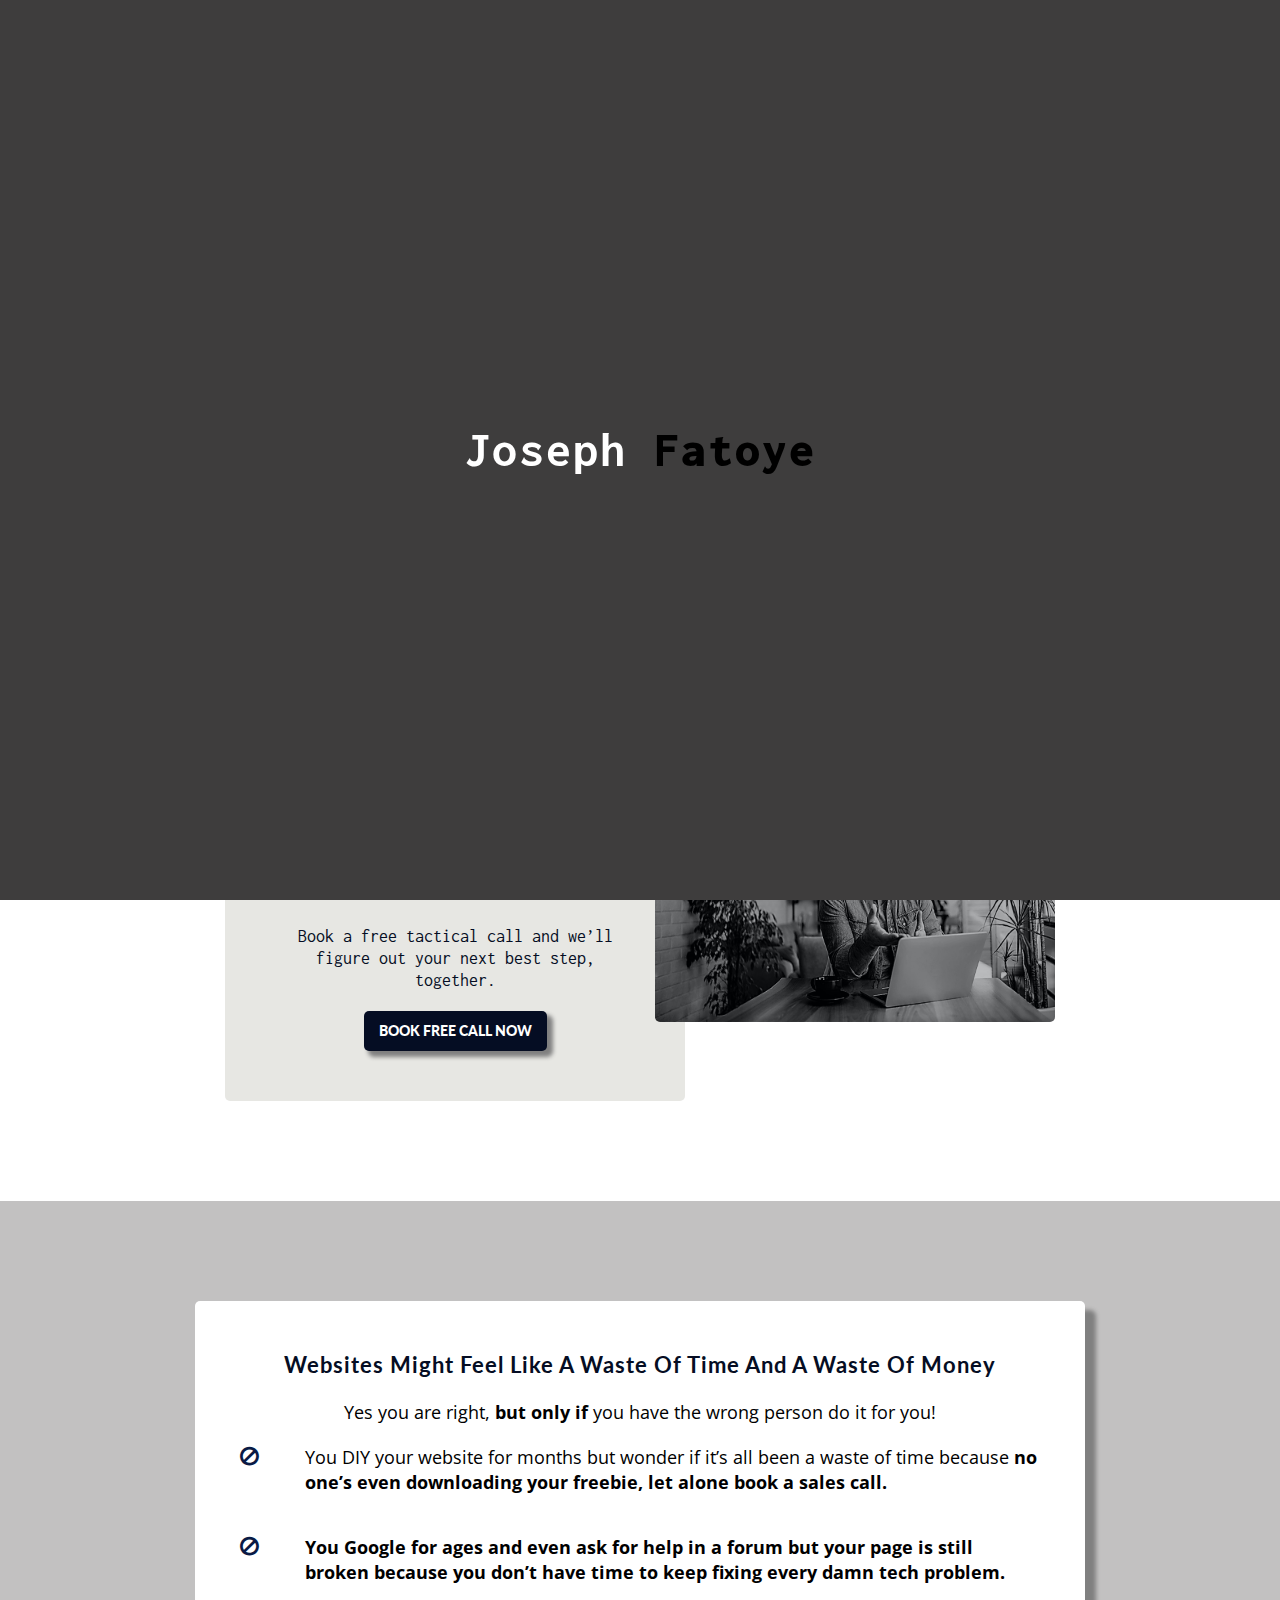
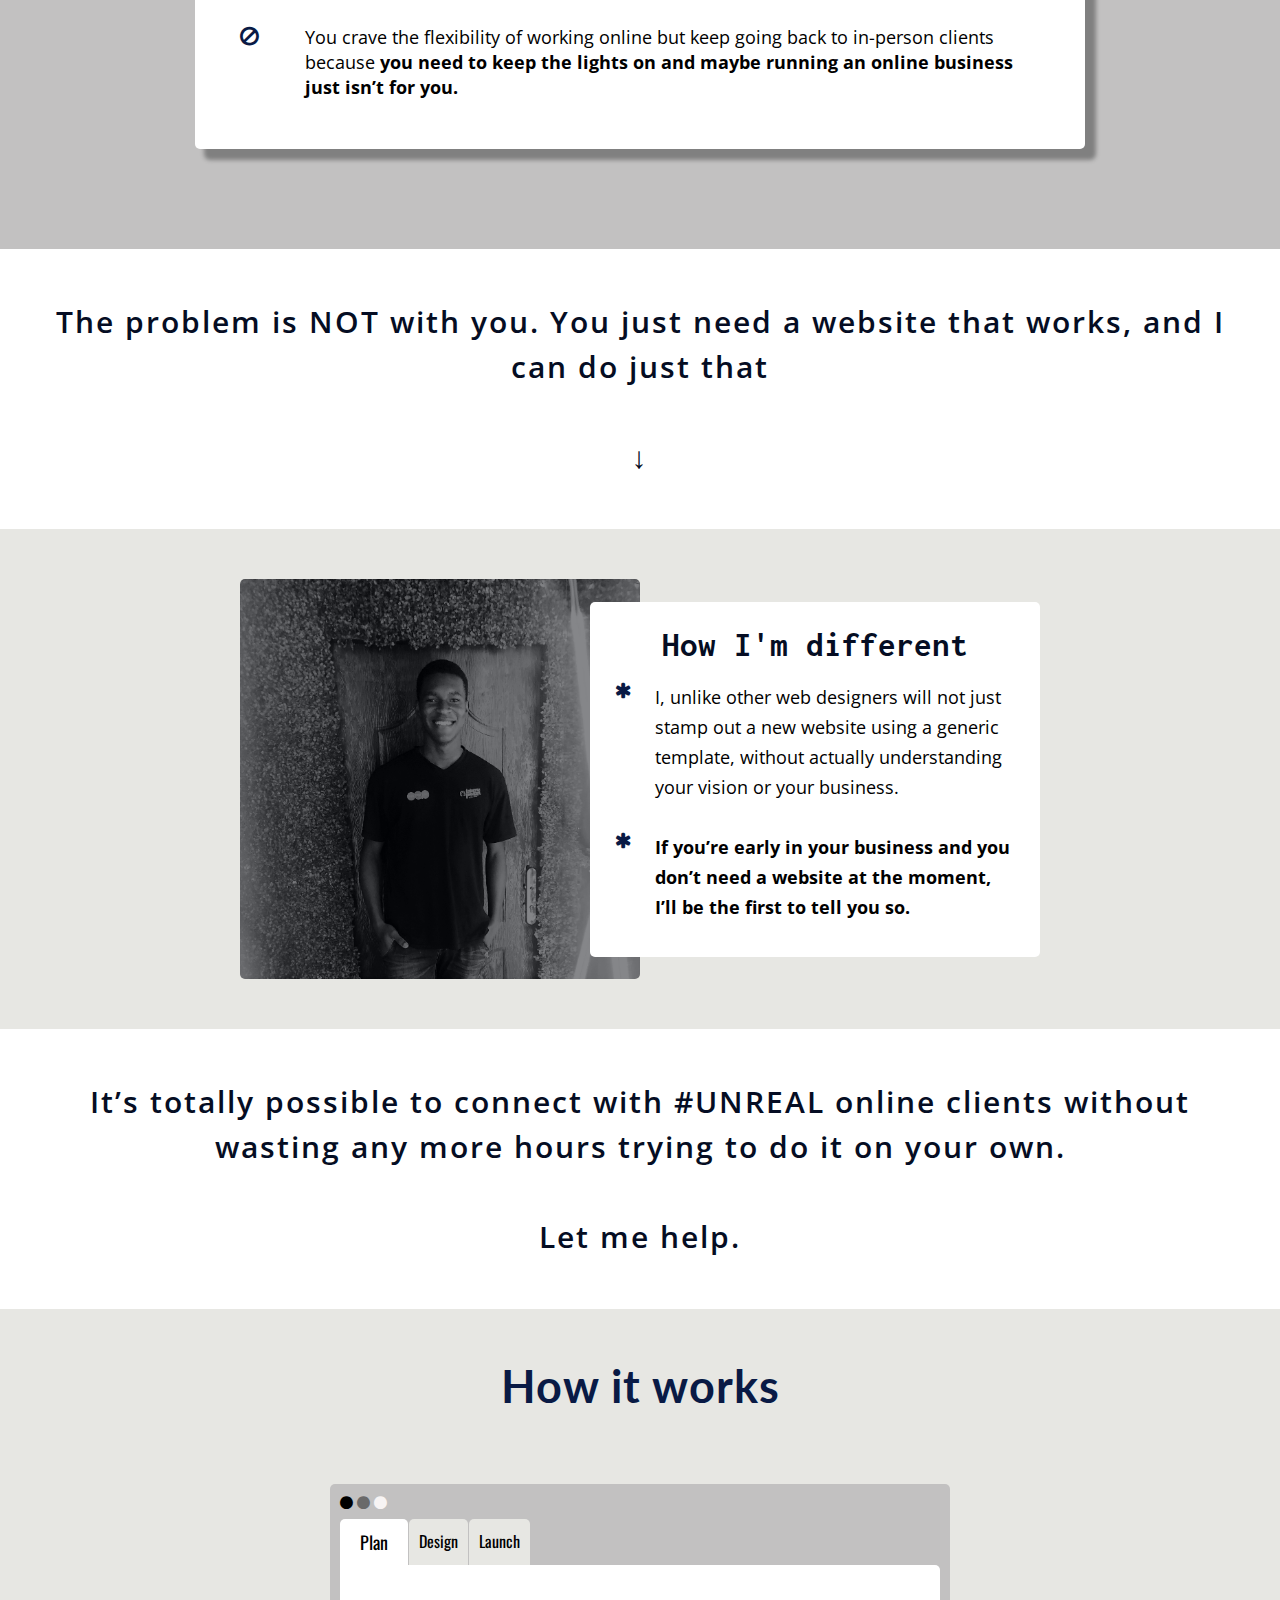
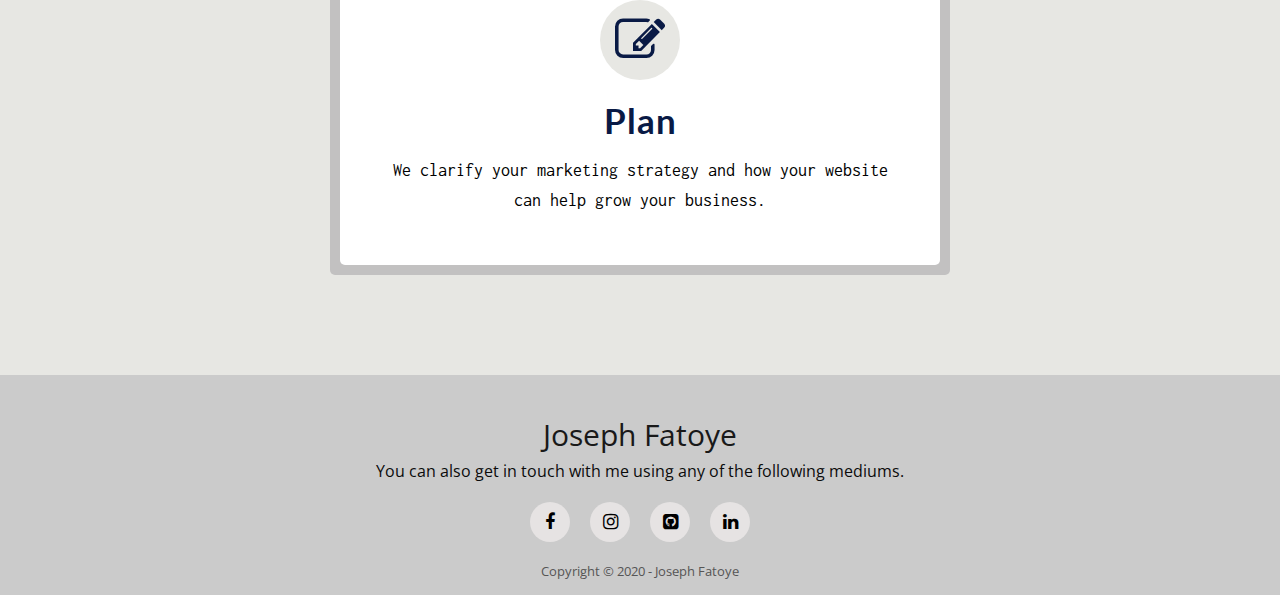
==== book.html @ 62adfd12 "Adjusted book.html" ====
<!DOCTYPE html>
<html lang="en">
<head>
    <meta charset="UTF-8">
    <meta name="description" content="FATOYE, Joseph. I design and develop websites that people love to use">
    <meta name="viewport" content="width=device-width, initial-scale=1.0">
    <link rel="stylesheet" href="css/header-footer.css">
    <link rel="stylesheet" href="css/book.css">
    <link rel="stylesheet" href="css/onload.css">
    <meta name="keywords" content="Website design, website development, in Nigeria">
    <link rel="stylesheet" href="https://stackpath.bootstrapcdn.com/font-awesome/4.7.0/css/font-awesome.min.css">
    <link href="https://fonts.googleapis.com/css2?family=Inconsolata:wght@200;300;400;500;577;600;700;800;900&family=Lato:ital,wght@0,100;0,300;0,400;0,700;0,900;1,100;1,300;1,400;1,700;1,900&family=Open+Sans+Condensed:ital,wght@0,300;0,700;1,300&family=Open+Sans:ital,wght@0,300;0,400;0,600;0,700;0,800;1,300;1,400;1,600;1,700;1,800&family=Oswald:wght@200;300;400;469;500;600;700&family=Roboto:ital,wght@0,100;0,300;0,400;0,500;0,700;0,900;1,100;1,300;1,400;1,500;1,700;1,900&display=swap" rel="stylesheet">
    <link rel="shortcut icon" href="images/20200804_020522.jpg" type="image/x-icon">
    <title>Joseph Fatoye | Book Appointment</title>
    <script src="https://code.jquery.com/jquery-3.5.1.min.js" integrity="sha256-9/aliU8dGd2tb6OSsuzixeV4y/faTqgFtohetphbbj0=" crossorigin="anonymous"></script>
    <script src="scripts/onload-jQ.js"></script>
</head>
<body>
    <div class="onload">
        <p>Joseph <span>Fatoye</span></p>
    </div>


    <main>
          <!-- Navigation -->
          <nav>
            <!-- logo -->
            <a href="https://www.pappy-joe.github.io/porfolio2" target="_blank" class="logo"> Joseph Fatoye</a>
            <!-- menu -->
            <ul id="nav-ul">
                <li><a href="index.html" class="active">Home <i></i></a></li>
                <li><a href="index.html#about">About <i></i></a></li>
                <li><a href="index.html#get-in-touch">Contact <i></i></a></li>
                <li><a href="team.html">Team <i></i></a></li>
            </ul>

            <!-- For small screen widths -->
            <div class="menu-btn">
                <i id="Menu-Toggle-Btn" class="fa fa-bars"></i>
            </div>
        </nav>

        <div class="menu-toggle" id="toggleMenu">
             <!-- menu -->
             <ul>
                <li><a href="index.html" class="active">Home</a></li>
                <li><a href="#about">About</a></li>
                <li><a href="#get-in-touch">Contact</a></li>
                <li><a href="team.html">Team</a></li>
            </ul>
        </div>
        <!-- <section id="main-header" style="position: relative;">
            <h1>JOSEPH FATOYE</h1>
        </section> -->

        <!-- First block -->
       <div id="first-block">
           <div id="first-block-img">
                <div id="f-b-overlay"></div>
                <img src="images/Corporate-Board-Meeting-777x518.jpg">
           </div>

           <div id="first-block-text">
                <div id="f-b-t-body">
                    <div id="top">
                        <p>FUN FACT</p>
                    </div>
                    <div id="header">
                        <p>
                            Your people need you online
                        </p>
                    </div>
                    <div id="text">
                        <p>And that's why I am here, to get you online and help grow your business</p>
                    </div>
                    <div id="CTA">
                        <a href="" target="_blank" rel="noopener noreferrer">
                            <p>BOOK APPOINTMENT NOW</p>  
                        </a>                           
                    </div>
                </div>
           </div>
       </div>
    </main>

    <section id="business-type">
        <div id="b-t-body">
            <div id="b-t-img">
                <div id="b-t-img-overlay"></div>
                <img src="images/Video-Conference-Tips.jpg">
            </div>
            <div id="b-t-body-block">
                <div id="top">
                    <p>Upcoming Businesses:</p>
                </div>
                <div id="b-t-header">
                    <p>You can have a website that gets you clients.</p>
                </div>
                <div id="b-t-text">
                    <p>Book a free tactical call and we’ll figure out your next best step, together.</p>
                </div>
                <div id="CTA">
                    <a href="#"><p>BOOK FREE CALL NOW</p></a>
                </div>
        </div>
    </section>

    <section id="third-block">
        <div id="t-b-body">
            <div id="t-b-b-header">
                <p>Websites might feel like a waste of time and a waste of money</p>
            </div>
            <div class="b-3-1st" id="t-b-b-text-top">
               <p> Yes you are right, <b>but only if</b> you have the wrong person do it for you!</p>
            </div>
            <div  class="b-3-2nd" id="t-b-b-text">
                <i class="fa fa-ban"></i>
                <p>You DIY your website for months but wonder if it’s all been a waste of time because <b>no one’s even downloading your freebie, let alone book a sales call.</b></p>
            </div>
            <div class="b-3-3rd" id="t-b-b-text">
                <i class="fa fa-ban"></i>
               <p> <b>You Google for ages and even ask for help in a forum but your page is still broken because you don’t have time to keep fixing every damn tech problem.</b></p>
            </div>
            <div  class="b-3-4th" id="t-b-b-text">
                <i class="fa fa-ban"></i>
                <p>You crave the flexibility of working online but keep going back to in-person clients because <b>you need to keep the lights on and maybe running an online business just isn’t for you.</b></p>
            </div>
        </div>
    </section>

    <section id="problem-source">
        <div id="p-s-body">
            <p>
                The problem is NOT with you. You just need a website that works, and I can do just that‍
                <br>
                <br>
                ↓
            </p>
        </div>
    </section>

    <section id="how-i-differ">
       <div id="h-i-d-body">
            <div id="h-i-d-b-img">
                <div id="h-i-d-b-img-overlay"></div>
                
            </div>

            <div id="h-i-d-b-text">
                <div id="h-i-d-b-header">
                    <p>
                        How I'm different
                    </p>
                </div>
                <div id="h-i-d-b-middle" class="h-i-d-b-text">
                    <i class="fa fa-asterisk"></i>
                    <p>
                        I, unlike other web designers will not just stamp out a new website using a generic template, without actually understanding your vision or your business.
                    </p>
                </div>
                <div id="h-i-d-b-bottom" class="h-i-d-b-text">
                    <i class="fa fa-asterisk"></i>
                    <p style="font-weight: 700;">
                        If you’re early in your business and you don’t need a website at the moment, I’ll be the first to tell you so.
                    </p>
                </div>
            </div>
        </div>
    </section>

    <section id="get-help">
        <div id="g-h-body">
            <p>
                It’s totally possible to connect with #UNREAL online clients without wasting any more hours trying to do it on your own.‍
                <br>
                <br>
                Let me help.
            </p>
        </div>
    </section>

    <!-- TABS -->

    <section id="how-it-works-tabs">
        <div id="h-i-w-t-header">
            <p>
                How it works
            </p>
        </div>
        <div class="mytabs">
            <div id="float">
                <i class="fa fa-circle" aria-hidden="true" style="color: black;"></i>
                <i class="fa fa-circle" aria-hidden="true" style="color: rgb(106, 106, 106);"></i>
                <i class="fa fa-circle" aria-hidden="true" style="color: rgb(247, 244, 244);"></i>
            </div>

                <input type="radio" name="mytabs" id="tabfree" checked="checked">
                <label for="tabfree">Plan</label>
                <div class="tab">
                    <div>
                        <i class="fa fa-pencil-square-o"></i>
                        <h2>Plan</h2>
                    </div>
                    <p>
                        We clarify your marketing strategy and how your website can help grow your business.
                    </p>
                </div>

                <input type="radio" name="mytabs" id="tab-design">
                <label for="tab-design">Design</label>
                <div class="tab">
                    <div>
                        <i class="fa fa-code"></i>
                        <h2>Design</h2>
                    </div>
                    <p>
                        I get to work and create your website, checking in with you throughout the process.
                    </p>
                </div>

                <input type="radio" name="mytabs" id="tab-launch">
                <label for="tab-launch">Launch</label>
                <div class="tab">
                    <div>
                        <i class="fa fa-rocket"></i>
                        <h2>Launch</h2>
                    </div>
                    <p>
                        I walk you through your website, teach you how to make updates, and we go live!
                    </p>

                    <p id="cta">
                        <a href="">BOOK APPOINTMENT NOW</a>
                    </p>
                </div>
        
        </div>
    </section>




    <!-- Footer -->
    <footer>
        <p>Joseph Fatoye</p>
        <p>You can also get in touch with me using any of the following mediums.</p>
        <!-- Social -->
        <div class="social-icons">
            <a href="https://www.facebook.com/joseph.fatoye.1/"><i class="fa fa-facebook"></i></a>
            <a href="https://www.instagram.com/olayemi_jf/"><i class="fa fa-instagram"></i></a>
            <a href="https://github.com/PAPPY-JOE"><i class="fa fa-github-square"></i></a>
            <a href="https://ng.linkedin.com/in/joseph-fatoye-b672781b1"><i class="fa fa-linkedin"></i></a>
        </div>

        <!-- Copyright -->
        <p class="copyright">Copyright &copy; 2020 - Joseph Fatoye</p>
    </footer>

    <!-- Attached Social Bar -->
    <div class="a-social-b">
        <a href="https://www.facebook.com/joseph.fatoye.1/"><i class="fa fa-facebook"></i></a>
        <a href="https://www.instagram.com/olayemi_jf/"><i class="fa fa-instagram"></i></a>
        <a href="https://github.com/PAPPY-JOE"><i class="fa fa-github-square"></i></a>
        <a href="https://ng.linkedin.com/in/joseph-fatoye-b672781b1"><i class="fa fa-linkedin"></i></a>
    </div>

    <script src="scripts/book-effects-jQ.js"></script>
</body>
</html>
---- css/header-footer.css ----
@charset "utf-8";

@font-face {
  font-family: RoadTest;
  src: url(../fonts/roadtest.ttf);
}

ul {
  list-style: none;
}

a {
  scroll-behavior: smooth;
  text-decoration: none;
}

.logo {
  font-family: RoadTest, sans-serif;
  color: black;
  font-size: 25px;
  white-space: nowrap;
}

nav {
  width: 100vw;
  display: flex;
  justify-content: space-between;
  align-items: center;
  height: 60px;
  background: white;
  box-shadow: 2px 2px 12px rgba(0, 0, 0, 0.2);
  padding: 0 25px;
}

nav ul {
  display: flex;
  position: relative;
  right: 50px;
}

nav ul li a {
  margin: 30px;
  font-family: "Open Sans", sans-serif;
  font-size: 15px;
  font-weight: 700;
  color: #191919;
  display: block;
}

nav ul li a:hover {
  color: #565555;
}

nav ul li a i {
  display: block;
  width: 0;
  height: 1.5px;
  background-color: #1d1d1d;
  margin-top: 5px;
  transition: 0.3s all ease;
}

nav ul li a:hover i {
  width: 80%;
}

.active {
  font-weight: bold;
  color: #2d2a2a;
}

.active:hover {
  color: #2d2a2a;
}
.active i {
  width: 80%;
}

/* Menu Btn */

nav .menu-btn {
  display: none;
}

nav .menu-btn i {
  font-size: 35px;
}

nav .menu-btn i:active {
  transform: scale(1.1);
}

/* Toggle Menu */

.menu-toggle {
  position: relative;
  padding: 10px 0;
  display: flex;
  justify-content: space-evenly;
  background: #191919;
  width: 100vw;
  z-index: 1000;
  left: -110vw;
}

.menu-toggle ul {
  font-family: "Open Sans", sans-serif;
  list-style: none;
  display: flex;
  justify-content: space-around;
  align-items: center;
  width: 100vw;
  height: 40px;
}

.menu-toggle ul li {
  /* margin: 0 15px; */
  display: block;
}

.menu-toggle ul li a {
  color: #6d6d6d;
  font-weight: bold;
}

.menu-toggle ul li .active {
  color: white;
}

.menu-toggle ul li a:active {
  transform: scale(1.1);
  color: white;
}

/* Footer */
footer {
  display: flex;
  flex-flow: column;
  justify-content: center;
  align-items: center;
  position: relative;
  padding: 35px 0 0 0;
  margin: 0;
  background: #cbcbcb;
}

footer p {
  font-family: "Open Sans", sans-serif;
  text-align: center;
}

footer p:nth-child(1) {
  font-size: 30px;
  color: #191919;
  line-height: 50px;
  overflow: visible;
}

footer p:nth-child(2) {
  font-size: 16px;
  color: #0b0b0b;
  max-width: 800px;
  min-width: 200px;
  margin: 0 50px;
}

.social-icons a {
  width: 40px;
  height: 40px;
  display: flex;
  justify-content: center;
  align-items: center;
  background-color: #e6e3e3;
  margin: 20px 10px;
  border-radius: 50%;
  transition: 0.5s all ease;
}

.social-icons {
  display: flex;
}

.social-icons i {
  color: black;
  transition: 0.5s all ease;
  font-size: 18px;
}

.social-icons a:hover,
.a-social-b a:hover {
  background-color: black;
  box-shadow: 2px 2px 12px rgba(0, 0, 0, 0.2);
}

.social-icons a:hover i,
.a-social-b a:hover i {
  color: white;
}

.copyright {
  color: #565555;
  font-size: 13px;
  margin-bottom: 15px;
  width: 100vw;
}

/* Attached Social */

.a-social-b {
  position: fixed;
  top: 50%;
  right: 0px;
  transform: translateY(-50%);
}

.a-social-b a {
  display: flex;
  justify-content: center;
  align-items: center;
  width: 50px;
  height: 50px;
  padding: 0;
  margin: 0;
  line-height: 0;
  background-color: white;
  border: 1px solid #cbcbcb;
  box-shadow: 2px 2px 12px rgba(0, 0, 0, 0.2);
}

.a-social-b i {
  color: #2b2b2b;
  font-size: 20px;
}

/* Landing Block / Section */
main #main-header {
  position: absolute;
  top: 0;
  width: 100vw;
  height: 70px;
  display: flex;
  flex-direction: row;
  align-items: center;
  justify-content: center;
}

main #main-header h1 {
  font-family: "Inconsolata", sans-serif;
  font-weight: 400;
  font-size: 38px;
  line-height: 44px;
  color: black;
  letter-spacing: 2px;
  text-align: center;
  text-transform: uppercase;
}

@media only screen and (max-width: 1177px) {
  /* Attached Social */

  .a-social-b {
    display: none;
  }
}

@media only screen and (max-width: 768px) {
  main #main-header {
    width: 100vw;
    height: 70px;
    display: flex;
    flex-direction: row;
    align-items: center;
    justify-content: flex-end;
    padding-right: 15px;
  }

  main #main-header h1 {
    font-family: "Inconsolata", sans-serif;
    font-weight: 400;
    font-size: 25px;
    line-height: 35px;
    color: black;
    letter-spacing: 2px;
    text-align: right;
    margin-right: 25px;
    text-transform: uppercase;
  }
}

@media only screen and (max-width: 410px) {
  /* Header */
  main #main-header h1 {
    font-weight: 600;
    font-size: 20px;
    line-height: 35px;
    color: black;
    letter-spacing: 2px;
    margin-left: 65px;
  }
}

@media only screen and (max-width: 768px) {
  /* Menu Btn */

  nav .menu-btn {
    display: block;
    padding-right: 50px;
    margin-left: 30px;
  }

  nav .menu-btn i {
    font-size: 35px;
  }

  nav .menu-btn i:active {
    transform: scale(1.1);
  }

  /* Toggle Menu */

  .menu-toggle {
    position: relative;
    padding: 10px 0;
    display: flex;
    justify-content: space-evenly;
    background: #191919;
    width: 100vw;
    z-index: 1000;
    left: -110vw;
  }

  .menu-toggle ul {
    font-family: "Open Sans", sans-serif;
    list-style: none;
    display: flex;
    justify-content: space-around;
    align-items: center;
    width: 100vw;
    height: 40px;
  }

  .menu-toggle ul li {
    /* margin: 0 15px; */
    display: block;
  }

  .menu-toggle ul li a {
    color: #6d6d6d;
    font-weight: bold;
  }

  .menu-toggle ul li .active {
    color: white;
  }

  .menu-toggle ul li a:active {
    transform: scale(1.1);
    color: white;
  }

  /* Default Nav */

  nav #nav-ul {
    display: none;
  }
}

@media only screen and (max-width: 550px) {
  /* Toggle Menu */

  .menu-toggle {
    position: relative;
    padding: 10px 0;
    display: flex;
    justify-content: space-evenly;
    background: #191919;
    width: 100vw;
    z-index: 1000;
    left: -110vw;
  }

  .menu-toggle ul {
    font-family: "Open Sans", sans-serif;
    list-style: none;
    display: flex;
    justify-content: center;
    flex-flow: column;
    align-items: center;
    width: 100vw;
    height: auto;
  }

  .menu-toggle ul li {
    display: block;
    line-height: 35px;
  }

  .menu-toggle ul li a {
    color: #6d6d6d;
    font-weight: bold;
  }

  .menu-toggle ul li .active {
    color: white;
  }

  .menu-toggle ul li a:active {
    transform: scale(1.1);
    color: white;
  }
}

test {
  color: #0b0b0b;
  color: #191919;
  color: #1a1a1a;
  color: #1d1d1d;
  color: #262525;
  color: #373636;
  color: #3e3d3d;
  color: #403e3e;
  color: #6d6d6d;
  color: #7e7d7d;
  color: #8f8f8f;
  color: #a9a6a6;
  color: #ebebeb;
  color: #f6f5f5;
  color: #f8f8f8;
}
---- css/book.css ----
* {
  padding: 0;
  margin: 0;
}

body,
html {
  background-color: #e7e7e3;
  padding: 0;
  width: 100vw;
  overflow-x: hidden;
}

/* Landing Block / Section */

main #first-block {
  width: 100vw;
  padding-bottom: 50px;
  display: flex;
  flex-direction: row;
  align-items: center;
  justify-content: center;
}

main #first-block-img {
  position: relative;
  width: 400px;
  height: 330px;
  overflow: hidden;
  border-radius: 5px;
}

main #first-block-img #f-b-overlay {
  position: absolute;
  width: 100%;
  height: 100%;
  background-color: #050d23;
  opacity: 20%;
  border-radius: 5px;
}
main #first-block-img img {
  height: 400px;
  width: 400px;
}

main #first-block-text {
  margin-left: -50px;
  width: 400px;
}

main #f-b-t-body {
  margin-top: 100px;
  width: 380px;
  position: relative;
  background-color: white;
  border-radius: 5px;
}

main #f-b-t-body #top {
  padding: 20px;
  display: flex;
  flex-direction: row;
  align-content: center;
  justify-content: center;
}

main #f-b-t-body #top p {
  font-family: "Oswald", sans-serif;
  font-weight: 500;
  font-size: 18px;
  line-height: 22px;
  color: #050d23;
  text-align: left;
  letter-spacing: 2px;
  text-transform: uppercase;
}

main #first-block-text #header {
  display: flex;
  flex-direction: row;
  align-content: center;
  justify-content: center;
  padding: 15px;
}

main #first-block-text #header p {
  font-family: "PT Serif", sans-serif;
  font-size: 35px;
  line-height: 37px;
  color: #0b0b0b;
  text-align: center;
  font-weight: 400;
}

main #first-block-text #text {
  padding: 20px 50px;
  display: flex;
  flex-direction: row;
  align-content: center;
  justify-content: center;
}

main #first-block-text #text p {
  font-family: "Inconsolata", sans-serif;
  font-weight: 400;
  font-size: 18px;
  line-height: 22px;
  color: #3e3d3d;
  text-align: center;
}

main #first-block-text #CTA {
  padding: 20px 0;
  display: flex;
  flex-direction: row;
  align-content: center;
  justify-content: center;
}

main #first-block-text #CTA a {
  text-decoration: none;
}
main #first-block-text #CTA p {
  font-family: "Lato", sans-serif;
  font-weight: 900;
  font-size: 14px;
  line-height: 20px;
  color: white;
  text-transform: uppercase;
  text-align: center;
  background-color: #050d23;
  padding: 10px 15px;
  box-shadow: 5px 5px 4px 1px grey;
  border-radius: 5px;
  transition: all ease 0.3s;
}

main #first-block-text #CTA p:hover {
  background-color: #c2c1c1;
  color: #050d23;
  box-shadow: none;
}

/* Second Main Block */

#business-type #b-t-body {
  display: flex;
  flex-direction: row-reverse;
  align-items: center;
  justify-content: center;
  padding: 20px 0 100px 0;
  background-color: white;
  position: relative;
}

#business-type #b-t-img {
  margin: 50px 0 0 -30px;
  width: 400px;
  height: 250px;
  position: relative;
  z-index: 2;
  border-radius: 5px;
  overflow: hidden;
}

#business-type #b-t-img #b-t-img-overlay {
  position: absolute;
  width: 100%;
  height: 100%;
  background-color: #050d23;
  opacity: 9%;
  border-radius: 5px;
}

#business-type #b-t-img img {
  height: 250px;
  width: 400px;
}

#business-type #b-t-body-block {
  width: 400px;
  position: relative;
  background-color: #e7e7e3;
  border-radius: 5px;
  padding: 15px 30px 30px 30px;
  margin: 45px 0 0 0;
}

#business-type #b-t-body-block #top p {
  font-family: "Inconsolata", sans-serif;
  font-weight: 700;
  font-size: 20px;
  line-height: 50px;
  color: #050d23;
  text-align: left;
  letter-spacing: 2px;
  text-transform: capitalize;
}

#business-type #b-t-body-block #b-t-header {
  padding: 22px 25px 40px 0;
}

#business-type #b-t-body-block #b-t-header p {
  font-family: "PT Serif", sans-serif;
  font-size: 35px;
  font-weight: 400;
  line-height: 37px;
  color: #050d23;
  text-align: center;
  letter-spacing: 3px;
}

#business-type #b-t-body-block #b-t-text {
  padding: 0 25px 0 25px;
}

#business-type #b-t-body-block #b-t-text p {
  font-family: "Inconsolata", sans-serif;
  font-size: 18px;
  line-height: 22px;
  color: #050d23;
  text-align: center;
}

#business-type #b-t-body-block #CTA {
  display: flex;
  align-items: center;
  justify-content: center;
  flex-direction: row;
  padding: 20px 0;
}

#business-type #b-t-body-block #CTA a {
  text-decoration: none;
}

#business-type #b-t-body-block #CTA a p {
  color: white;
  background-color: #050d23;
  font-size: 14px;
  line-height: 20px;
  text-align: center;
  text-transform: uppercase;
  font-family: "Lato", sans-serif;
  font-weight: 900;
  box-shadow: 5px 5px 4px 1px grey;
  border-radius: 5px;
  transition: all ease 0.3s;
  padding: 10px 15px;
}

#business-type #b-t-body-block #CTA a p:hover {
  background-color: #c2c1c1;
  box-shadow: none;
  color: #050d23;
  border: 0.2px solid #3e3d3d;
}

/* Third Main Block */

#third-block {
  background-color: #c2c1c1;
  padding: 100px 0;
  display: flex;
  flex-direction: row;
  align-items: center;
  justify-content: center;
}

#third-block #t-b-body {
  padding: 29px 45px;
  width: 800px;
  background-color: white;
  box-shadow: 10px 10px 4px 1px grey;
  border-radius: 5px;
}

#third-block #t-b-body #t-b-b-header {
  display: flex;
  flex-direction: row;
  align-items: center;
  justify-content: center;
  padding: 20px 0;
}

#third-block #t-b-body #t-b-b-header p {
  font-family: "Lato", sans-serif;
  font-size: 22px;
  font-weight: 700;
  text-transform: capitalize;
  line-height: 30px;
  color: #050d23;
  letter-spacing: 1px;
}

#third-block #t-b-body #t-b-b-text-top p {
  font-family: "Open Sans", sans-serif;
  font-size: 18px;
  line-height: 25px;
  text-align: center;
  font-weight: 400;
}

#third-block #t-b-body #t-b-b-text {
  display: grid;
  grid-template-columns: 65px auto;
  padding: 20px 0;
}

#third-block #t-b-body #t-b-b-text i {
  color: #091a45;
  font-size: 22px;
}

#third-block #t-b-body #t-b-b-text p {
  font-size: 18px;
  font-family: "Open Sans", sans-serif;
  font-weight: 400;
  line-height: 25px;
  text-align: left;
}

/* Fourth Main Block */

#problem-source {
  padding: 50px 0;
  background-color: white;
  width: 100vw;
}

#problem-source #p-s-body p {
  font-family: "Open Sans", sans-serif;
  font-weight: 600;
  font-size: 30px;
  line-height: 45px;
  color: #050d23;
  text-align: center;
  padding: 0 35px;
  letter-spacing: 2px;
}

/* Fifth Main Block */

#how-i-differ {
  width: 100vw;
  padding: 50px 0;
}

#how-i-differ #h-i-d-body {
  display: flex;
  flex-direction: row;
  align-items: center;
  justify-content: center;
  width: 100%;
  height: 100%;
}

#how-i-differ #h-i-d-b-img {
  width: 400px;
  height: 400px;
  position: relative;
  border-radius: 5px;
  overflow: hidden;
  background-image: url(../images/20200808_233710.jpg);
  background-size: cover;
  background-repeat: no-repeat;
}

#how-i-differ #h-i-d-b-img #h-i-d-b-img-overlay {
  position: absolute;
  width: 100%;
  height: 100%;
  background-color: #050d23;
  opacity: 15%;
  border-radius: 5px;
}

#how-i-differ #h-i-d-b-text {
  padding: 20px 25px;
  margin: 0;
  margin-left: -50px;
  position: relative;
  background-color: white;
  border-radius: 5px;
  width: 400px;
}

#how-i-differ #h-i-d-b-text #h-i-d-b-header p {
  font-family: "Inconsolata", sans-serif;
  font-weight: 700;
  font-size: 35px;
  line-height: 45px;
  text-align: center;
  color: #050d23;
}

.h-i-d-b-text {
  display: grid;
  grid-template-columns: 40px auto;
  padding: 15px 0;
}

.h-i-d-b-text i {
  font-size: 18px;
  color: #091a45;
}

.h-i-d-b-text p {
  font-size: 18px;
  line-height: 30px;
  font-family: "Open Sans", sans-serif;
  font-weight: 400;
}

#get-help {
  width: 100vw;
  background-color: white;
}

#get-help #g-h-body {
  padding: 50px 60px;
}

#get-help #g-h-body p {
  font-family: "Open Sans", sans-serif;
  font-weight: 600;
  font-size: 30px;
  line-height: 45px;
  color: #050d23;
  text-align: center;
  letter-spacing: 2px;
}

/* How it works - TABS */

#how-it-works-tabs {
  padding: 50px;
  display: flex;
  flex-direction: column;
  align-items: center;
  justify-content: center;
}

#h-i-w-t-header {
  display: flex;
  flex-direction: column;
  align-items: center;
  justify-content: center;
  font-size: 45px;
  line-height: 55px;
  font-family: "Lato", sans-serif;
  font-weight: 700;
  letter-spacing: 1px;
  color: #091a45;
  margin-bottom: 20px;
  text-align: center;
}

.mytabs {
  display: flex;
  flex-wrap: wrap;
  width: 600px;
  background-color: #c2c1c1;
  padding: 20px 10px 10px;
  margin: 50px 0;
  border-radius: 5px;
  position: relative;
}

.mytabs #float {
  position: absolute;
  top: 10px;
}

.mytabs #float i {
  font-size: 15px;
}

.mytabs input[type="radio"] {
  display: none;
}

.mytabs label {
  padding: 10px;
  background-color: #e7e7e3;
  margin-top: 15px;
  border-top-left-radius: 5px;
  border-top-right-radius: 5px;
  margin-right: 1px;
  font-family: "Oswald", sans-serif;
  font-size: 16px;
}

.mytabs .tab {
  width: 100%;
  padding: 35px;
  background-color: white;
  border-bottom-left-radius: 5px;
  border-bottom-right-radius: 5px;
  border-top-right-radius: 5px;
  order: 1;
  text-align: center;
  display: none;
}

.mytabs .tab div {
  display: flex;
  flex-direction: column;
  align-items: center;
  justify-content: center;
}

.mytabs .tab i {
  color: #091a45;
  font-size: 50px;
  background-color: #e7e7e3;
  padding: 15px;
  border-radius: 50%;
  margin-bottom: 20px;
}

.mytabs .tab h2 {
  font-size: 35px;
  line-height: 40px;
  font-family: "Lato", sans-serif;
  font-weight: 700;
  letter-spacing: 1px;
  color: #091a45;
}

.mytabs .tab p {
  font-family: "Inconsolata", sans-serif;
  line-height: 30px;
  font-size: 18px;
  font-weight: 400;
  padding: 15px;
}

.mytabs .tab a {
  text-decoration: none;
  background-color: #050d23;
  text-transform: uppercase;
  font-size: 14px;
  text-align: center;
  font-family: "Lato", sans-serif;
  font-weight: 900;
  box-shadow: 5px 5px 4px 1px grey;
  border-radius: 5px;
  transition: all ease 0.3s;
  padding: 10px 15px;
  color: white;
  letter-spacing: 1px;
}

.mytabs .tab a:hover {
  box-shadow: none;
  background-color: yellowgreen;
}

.mytabs input[type="radio"]:checked + label + .tab {
  display: block;
}

.mytabs input[type="radio"]:checked + label {
  background-color: white;
  font-size: 18px;
  padding: 10px 20px;
}

@media only screen and (max-width: 850px) {
  #business-type #b-t-body {
    display: flex;
    flex-direction: column;
    align-items: center;
    justify-content: center;
  }

  #business-type #b-t-img {
    margin: 50px 0 -80px 0;
  }

  #business-type #b-t-body-block {
    padding: 50px 20px 15px 20px;
    position: relative;
  }
}

@media only screen and (max-width: 768px) {
  main #first-block {
    padding: 50px 0;
    display: flex;
    align-items: center;
    justify-content: center;
    flex-direction: column;
  }

  main #f-b-t-body {
    margin: 0;
    padding: 0;
    width: 380px;
    position: relative;
    background-color: white;
    border-radius: 5px;
  }

  main #first-block-text {
    margin: -40px -20px 0 0;
  }
  main #first-block-text #header {
    display: flex;
    flex-direction: row;
    align-content: center;
    justify-content: center;
    padding: 15px;
  }

  main #first-block-text #header p {
    font-family: "PT Serif", sans-serif;
    font-size: 35px;
    line-height: 45px;
    color: #050d23;
    text-align: center;
    font-weight: 400;
  }

  main #first-block-text #text {
    padding: 20px 50px;
    display: flex;
    flex-direction: row;
    align-content: center;
    justify-content: center;
  }

  main #first-block-text #text p {
    line-height: 25px;
  }

  /* Second Main Block */

  #business-type #b-t-body-block {
    width: 90vw;
  }

  /* Fifth Main Block */

  #how-i-differ #h-i-d-body {
    display: flex;
    flex-direction: column;
    align-items: center;
    justify-content: center;
    width: 100%;
    height: 100%;
  }

  #how-i-differ #h-i-d-b-img {
    width: 400px;
    height: 400px;
    position: relative;
    border-radius: 5px;
    overflow: hidden;
    background-image: url(../images/20200808_233710.jpg);
    background-size: cover;
    background-repeat: no-repeat;
    z-index: 11;
  }

  #how-i-differ #h-i-d-b-img #h-i-d-b-img-overlay {
    position: absolute;
    width: 100%;
    height: 100%;
    background-color: #050d23;
    border-radius: 5px;
  }

  #how-i-differ #h-i-d-b-text {
    padding: 55px 25px 20px 25px;
    margin: 0;
    margin-top: -40px;
    position: relative;
    background-color: white;
    border-radius: 5px;
    width: 80vw;
  }

  #how-i-differ #h-i-d-b-text #h-i-d-b-header p {
    font-family: "Inconsolata", sans-serif;
    font-weight: 700;
    font-size: 35px;
    line-height: 45px;
    text-align: center;
    color: #050d23;
  }

  .h-i-d-b-text {
    display: grid;
    grid-template-columns: 40px auto;
    padding: 15px 0;
  }

  .h-i-d-b-text i {
    font-size: 18px;
    color: rgb(191, 183, 183);
  }

  .h-i-d-b-text p {
    font-size: 18px;
    line-height: 30px;
    font-family: "Open Sans", sans-serif;
    font-weight: 400;
  }

  /* How it works - TABS */

  #h-i-w-t-header {
    font-size: 35px;
    line-height: 45px;
    margin-bottom: 10px;
  }

  .mytabs {
    display: flex;
    flex-wrap: wrap;
    width: 80vw;
    padding: 20px 10px 10px 10px;
    margin: 50px 0;
    border-radius: 5px;
    position: relative;
  }

  .mytabs #float {
    position: absolute;
    top: 10px;
  }

  .mytabs #float i {
    font-size: 15px;
  }

  .mytabs input[type="radio"] {
    display: none;
  }

  .mytabs .tab a {
    white-space: nowrap;
  }
}

@media only screen and (max-width: 479px) {
  main #first-block {
    padding: 40px 0 50px 0;
    display: flex;
    flex-direction: column;
    align-items: center;
    justify-content: center;
  }

  main #first-block-text {
    width: 90vw;
    margin-left: 5vw;
    margin-right: 5vw;
    height: auto;
  }

  main #first-block-text #f-b-t-body {
    width: 100%;
    height: 100%;
  }

  main #first-block-text #CTA {
    padding: 10px 30px 30px 30px;
  }

  /* Second Main Block */

  #business-type #b-t-body-block #top p {
    line-height: 30px;
  }

  /* Third Main Block */

  #third-block #t-b-body {
    padding: 29px 45px;
    width: 70vw;
    background-color: white;
    box-shadow: 10px 10px 4px 1px grey;
    border-radius: 5px;
  }

  #third-block #t-b-body #t-b-b-text {
    display: grid;
    grid-template-columns: 40px auto;
  }

  /* Fourth Main Block */

  #problem-source #p-s-body p {
    font-size: 25px;
    line-height: 35px;
  }

  #get-help #g-h-body {
    padding: 50px 35px;
  }

  #get-help #g-h-body p {
    font-size: 25px;
    line-height: 35px;
  }
}

@media only screen and (max-width: 410px) {
  /* How it works - TABS */

  #how-it-works-tabs {
    padding: 50px;
    display: flex;
    flex-direction: column;
    align-items: center;
    justify-content: center;
  }

  #h-i-w-t-header {
    display: flex;
    flex-direction: column;
    align-items: center;
    justify-content: center;
    font-size: 45px;
    line-height: 55px;
    font-family: "Lato", sans-serif;
    font-weight: 700;
    letter-spacing: 1px;
    color: #091a45;
    margin-bottom: 20px;
    text-align: center;
  }

  .mytabs {
    display: flex;
    flex-wrap: wrap;
    width: 90vw;
    padding: 20px 10px 10px;
    margin: 50px 0;
    border-radius: 5px;
    position: relative;
  }

  .mytabs #float {
    position: absolute;
    top: 10px;
  }

  .mytabs #float i {
    font-size: 15px;
  }

  .mytabs input[type="radio"] {
    display: none;
  }

  .mytabs label {
    padding: 10px;
    background-color: #e7e7e3;
    margin-top: 15px;
    border-top-left-radius: 5px;
    border-top-right-radius: 5px;
    margin-right: 1px;
    font-family: "Oswald", sans-serif;
    font-size: 16px;
  }

  .mytabs .tab {
    width: 80%;
    padding: 25px;
    background-color: white;
    border-bottom-left-radius: 5px;
    border-bottom-right-radius: 5px;
    border-top-right-radius: 5px;
    order: 1;
    text-align: center;
    display: none;
  }

  .mytabs .tab div {
    display: flex;
    flex-direction: column;
    align-items: center;
    justify-content: center;
  }

  .mytabs .tab i {
    color: #091a45;
    font-size: 50px;
    background-color: #e7e7e3;
    padding: 15px;
    border-radius: 50%;
    margin-bottom: 20px;
  }

  .mytabs .tab h2 {
    font-size: 35px;
    line-height: 40px;
    font-family: "Lato", sans-serif;
    font-weight: 700;
    letter-spacing: 1px;
    color: #091a45;
  }

  .mytabs .tab #cta {
    font-family: "Inconsolata", sans-serif;
    line-height: 30px;
    font-size: 18px;
    font-weight: 400;
    padding: 5px;
    background-color: #050d23;
    transition: all ease 0.3s;
    white-space: nowrap;
    text-align: center;
    box-shadow: 5px 5px 4px 1px grey;
    border-radius: 5px;
  }

  .mytabs .tab a {
    text-decoration: none;
    text-transform: uppercase;
    font-size: 14px;
    font-family: "Lato", sans-serif;
    font-weight: 900;
    color: white;
    word-wrap: normal;
    white-space: normal;
    letter-spacing: 1px;
    background-color: none;
    box-shadow: none;
    padding: 0;
    margin: 0;
  }

  .mytabs .tab a:hover {
    box-shadow: none;
  }

  .mytabs input[type="radio"]:checked + label + .tab {
    display: block;
  }

  .mytabs input[type="radio"]:checked + label {
    background-color: white;
    font-size: 18px;
    padding: 10px 20px;
  }
}
---- css/onload.css ----
/* Hide scrollbar for Chrome, Safari and Opera */
body *::-webkit-scrollbar {
    display: none;
}

body *{ 
  /* Hide scrollbar for IE, Edge and Firefox */
    -ms-overflow-style: none;  /* IE and Edge */
    scrollbar-width: none;  /* Firefox */
}

.onload{
    position: fixed;
    z-index: 50000;
    height: 100vh;
    width: 100vw;
    background: #3e3d3d;
    font-family: 'Inconsolata', sans-serif;
    display: flex;
    align-items: center;
    justify-content: center;
}
.onload p{
    color: white;
    text-align: center;
    font-size: 50px;
    font-weight: 700;
    letter-spacing: 2px;
    line-height: 80px;
}

.onload p span{
    color: black;
    font-weight: 900;
}
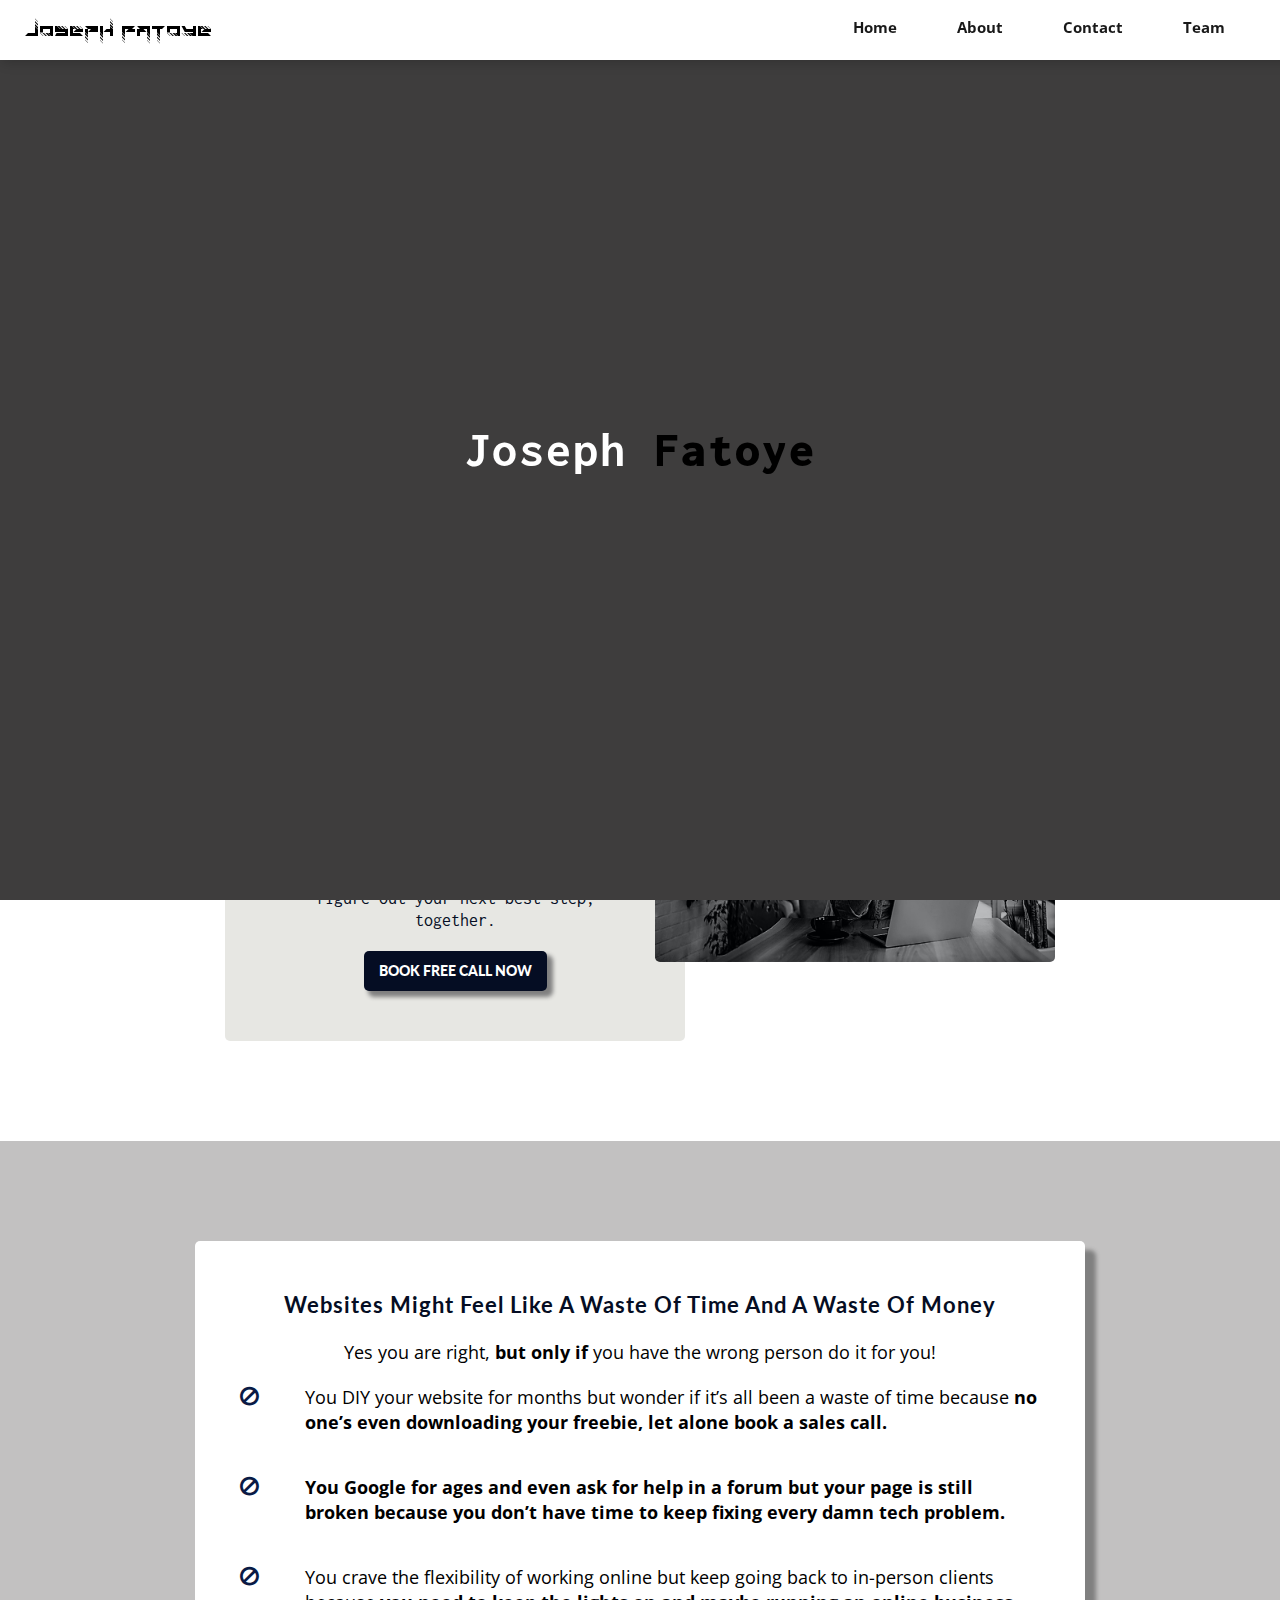
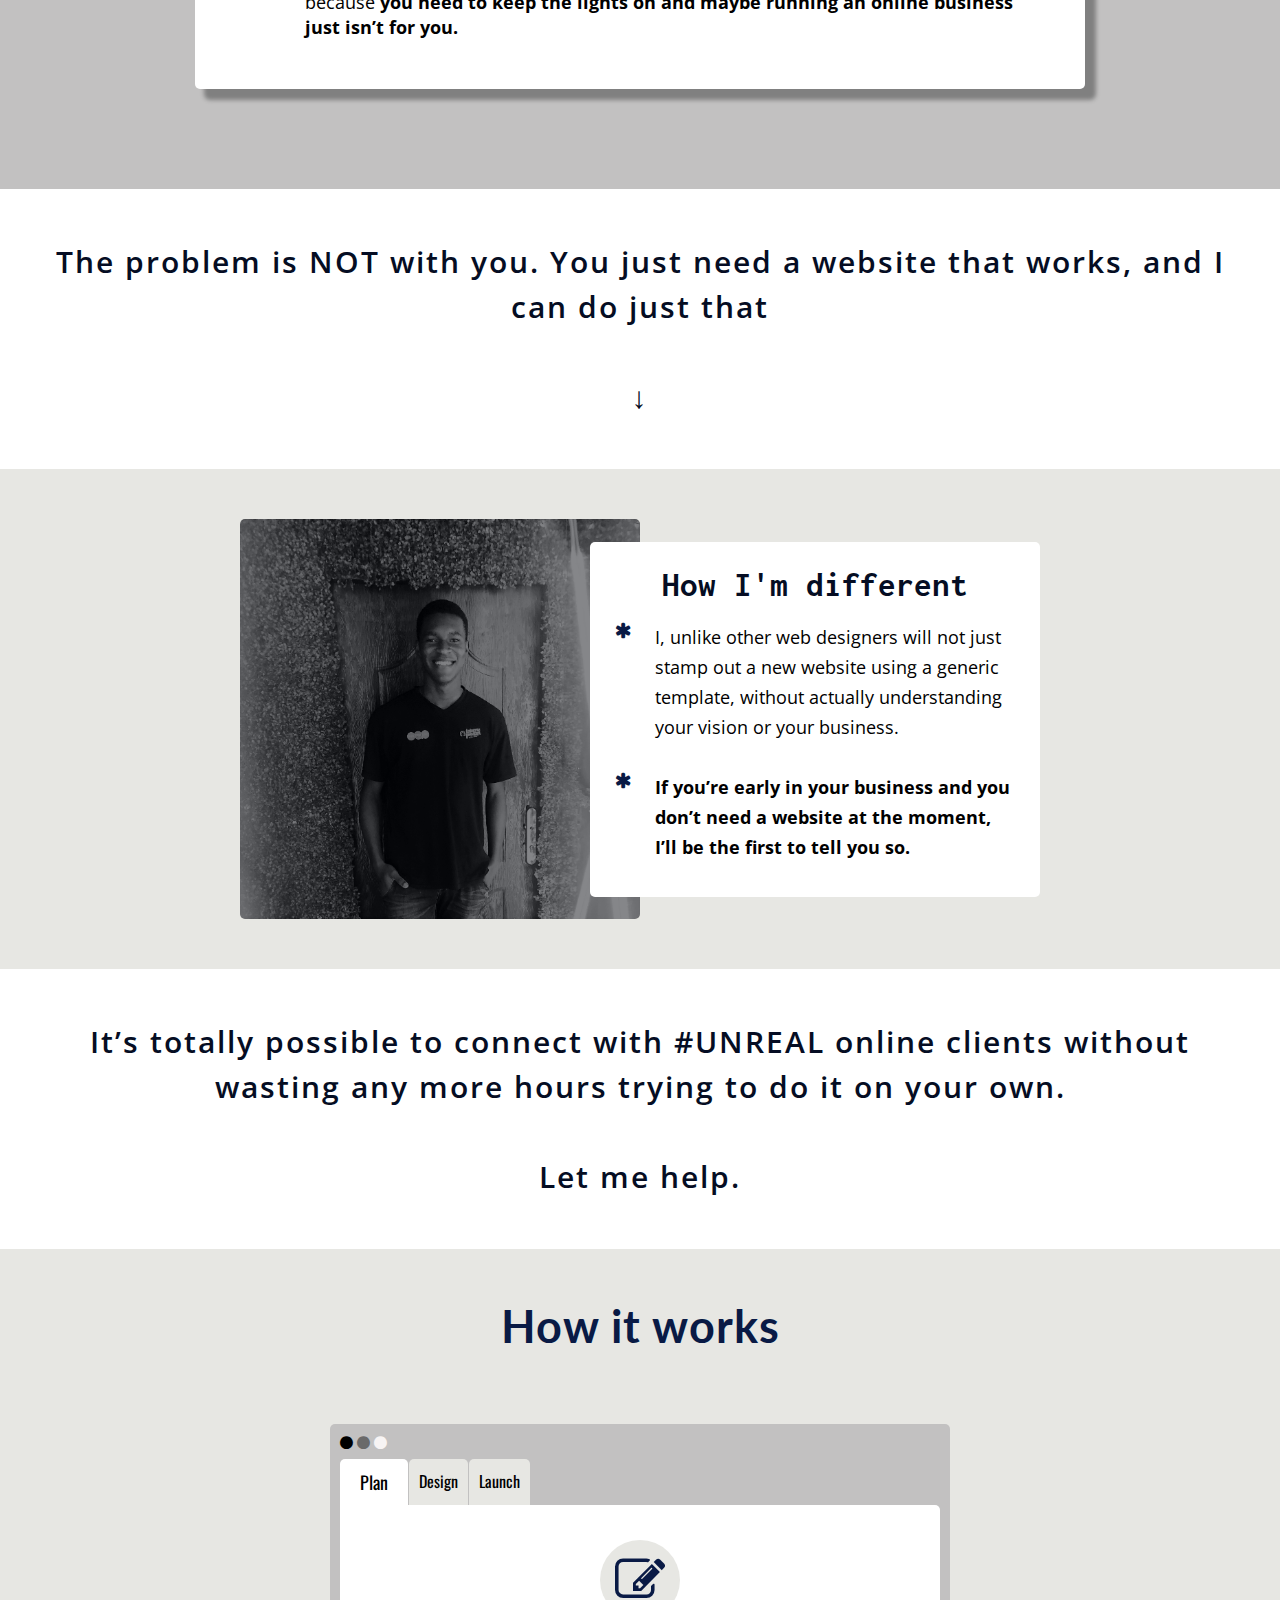
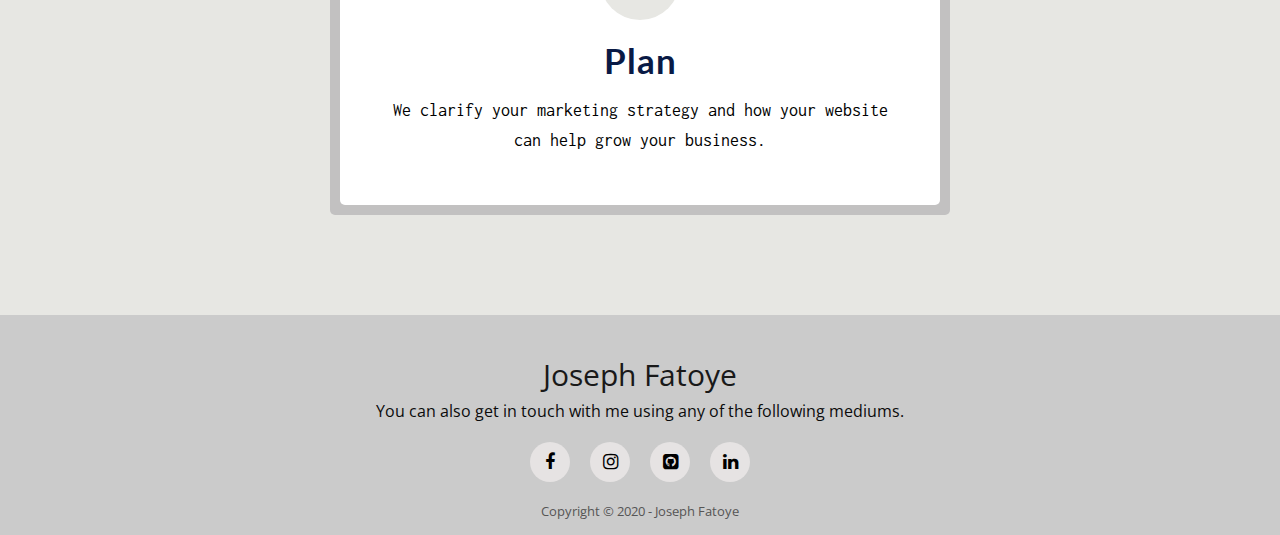
==== commit 0e0cf4ec: "Worked on fixed header and landing block image" ====
--- a/book.html
+++ b/book.html
@@ -23,12 +23,12 @@
 
     <main>
           <!-- Navigation -->
-          <nav>
+          <nav class="headerPrime">
             <!-- logo -->
             <a href="https://www.pappy-joe.github.io/porfolio2" target="_blank" class="logo"> Joseph Fatoye</a>
             <!-- menu -->
             <ul id="nav-ul">
-                <li><a href="index.html" class="active">Home <i></i></a></li>
+                <li><a href="index.html">Home <i></i></a></li>
                 <li><a href="index.html#about">About <i></i></a></li>
                 <li><a href="index.html#get-in-touch">Contact <i></i></a></li>
                 <li><a href="team.html">Team <i></i></a></li>
@@ -74,7 +74,7 @@
                         <p>And that's why I am here, to get you online and help grow your business</p>
                     </div>
                     <div id="CTA">
-                        <a href="" target="_blank" rel="noopener noreferrer">
+                        <a href="" rel="noopener noreferrer">
                             <p>BOOK APPOINTMENT NOW</p>  
                         </a>                           
                     </div>
--- a/css/header-footer.css
+++ b/css/header-footer.css
@@ -30,6 +30,12 @@
   background: white;
   box-shadow: 2px 2px 12px rgba(0, 0, 0, 0.2);
   padding: 0 25px;
+}
+
+.headerPrime {
+  position: fixed !important;
+  top: 0px !important;
+  z-index: 500000000000000000000000000000000;
 }
 
 nav ul {
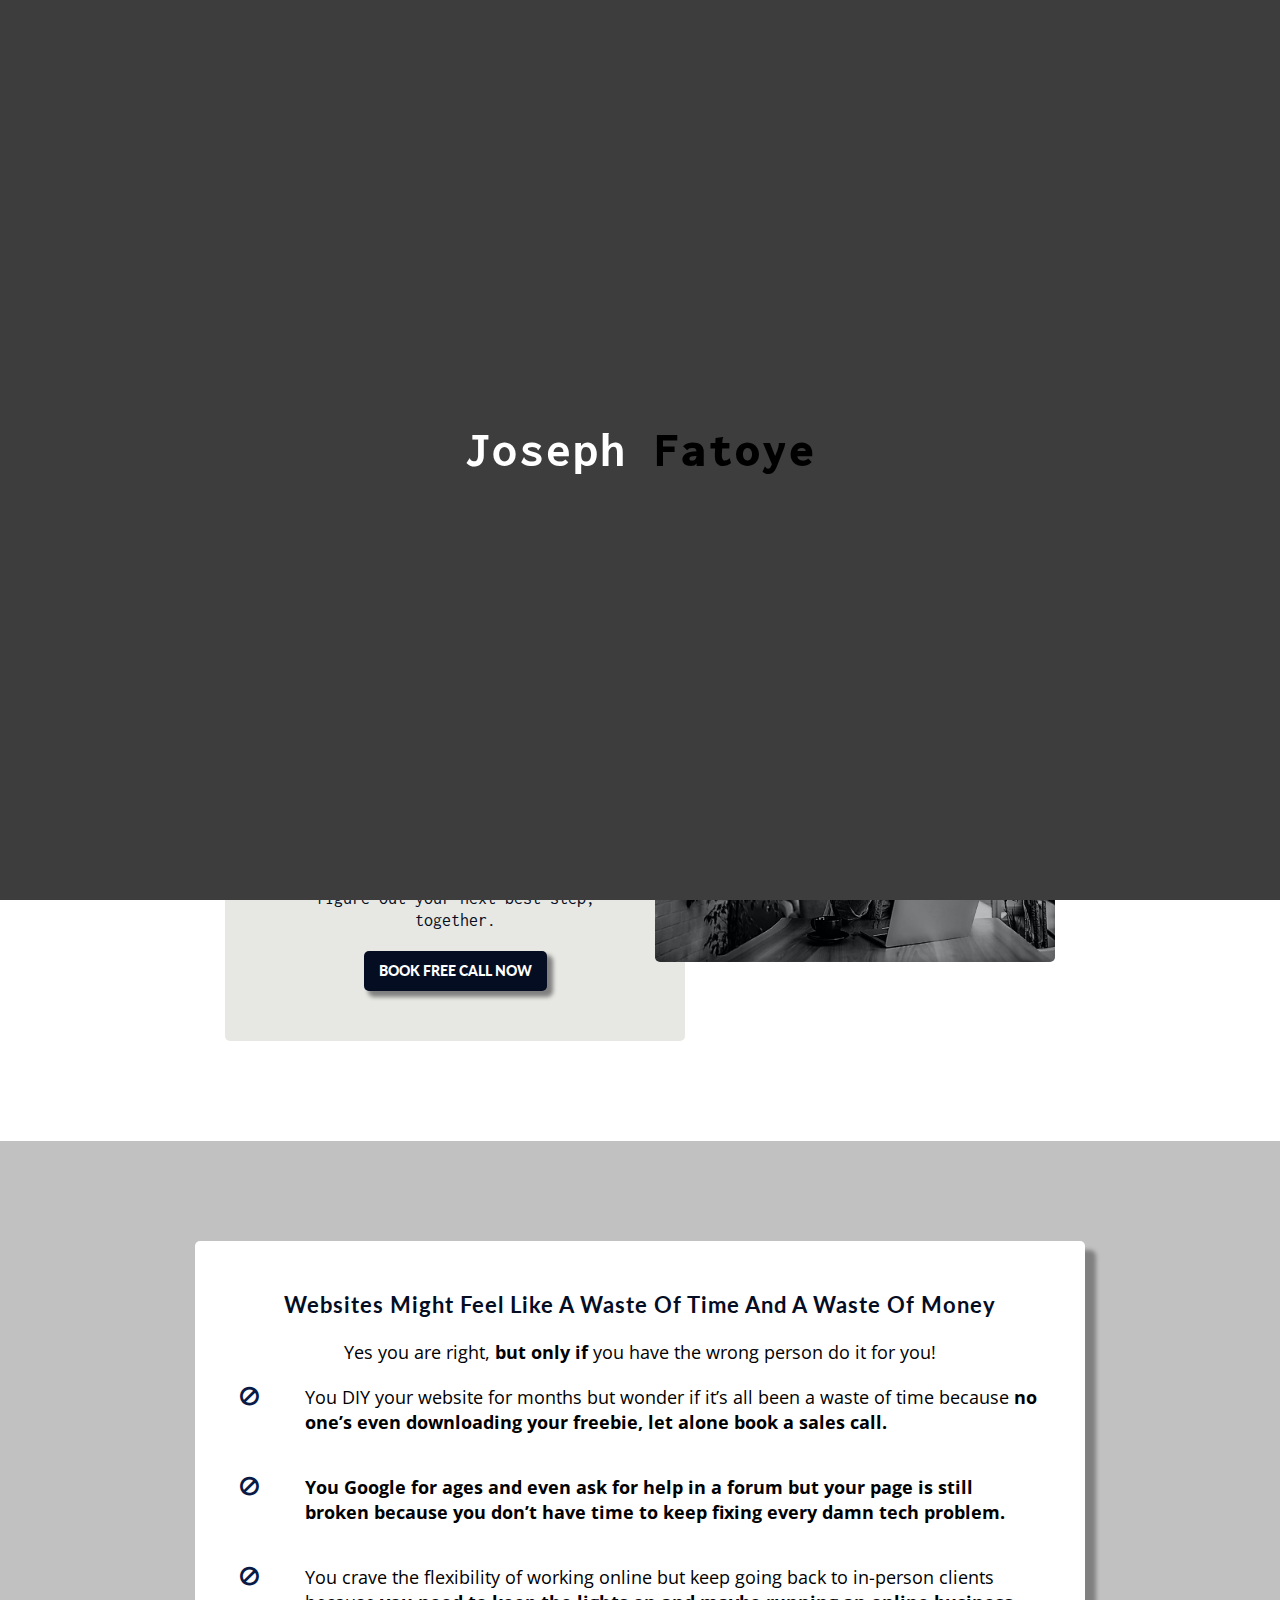
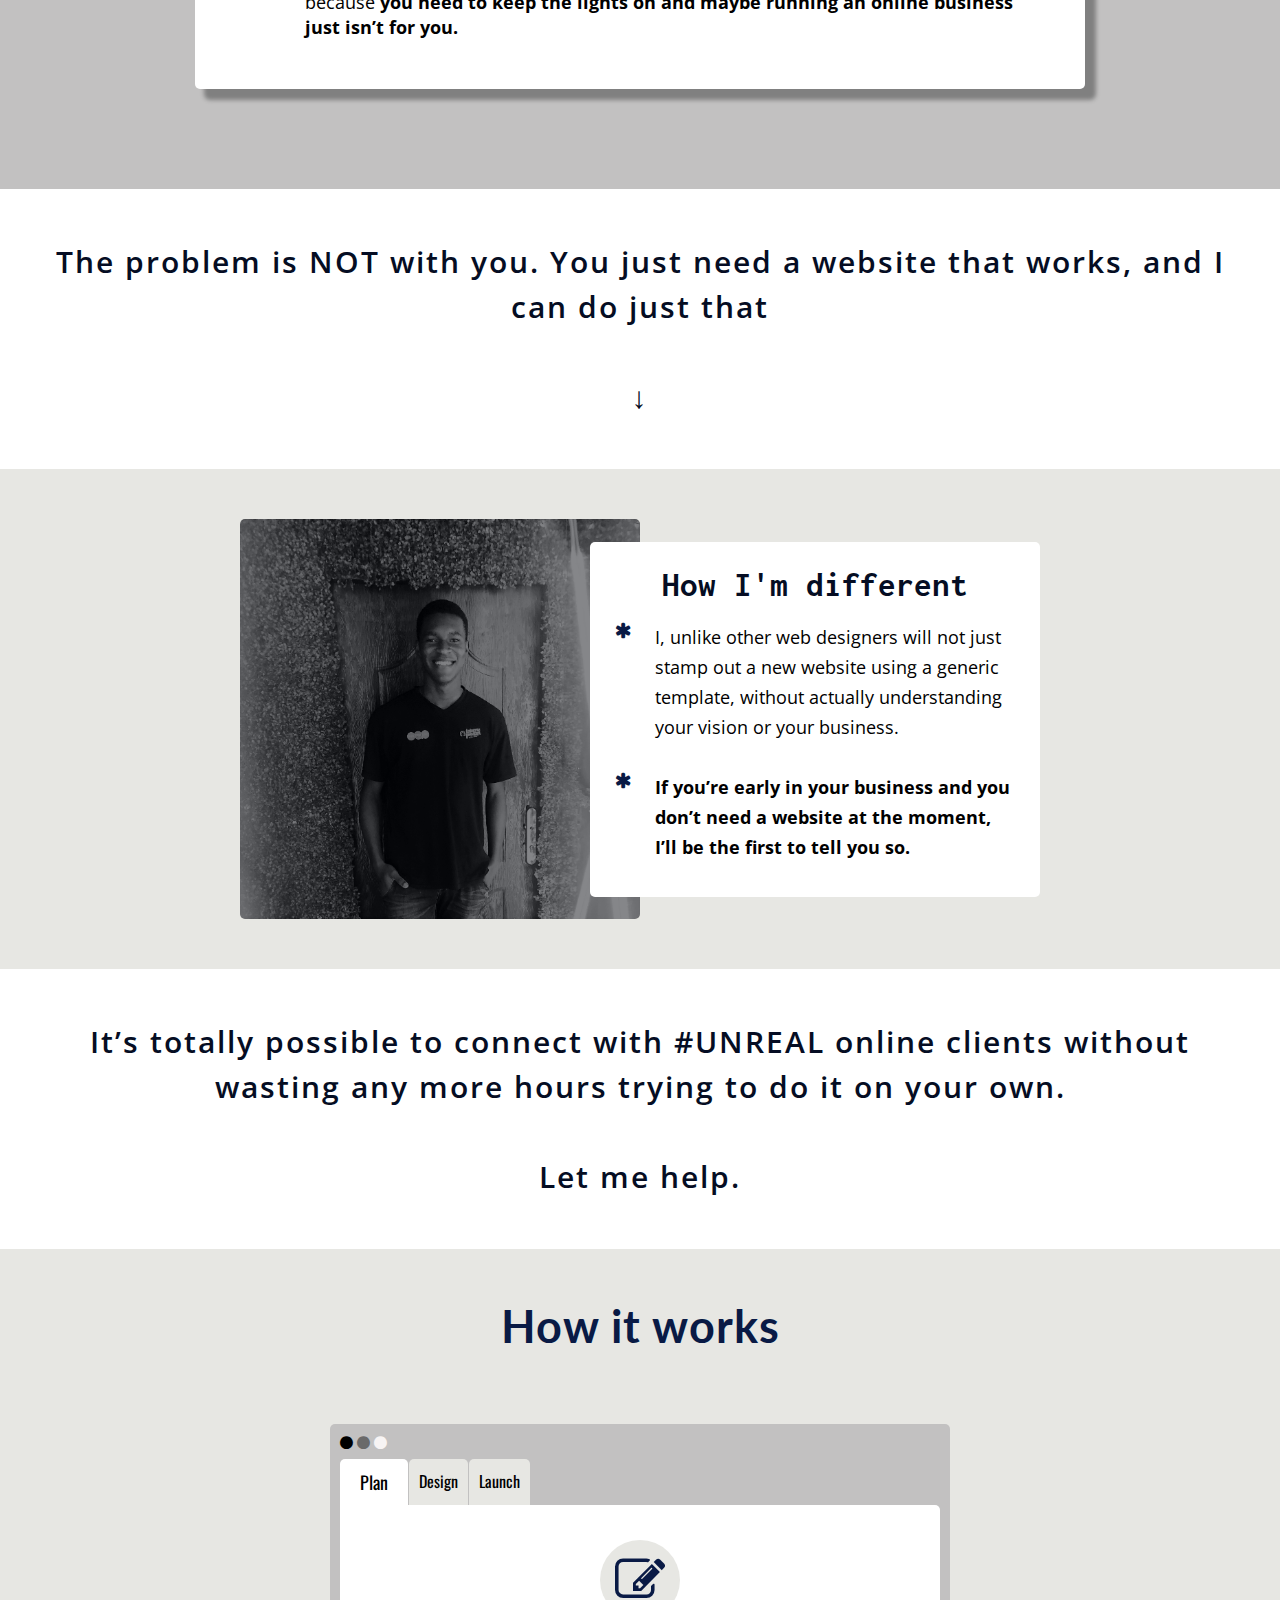
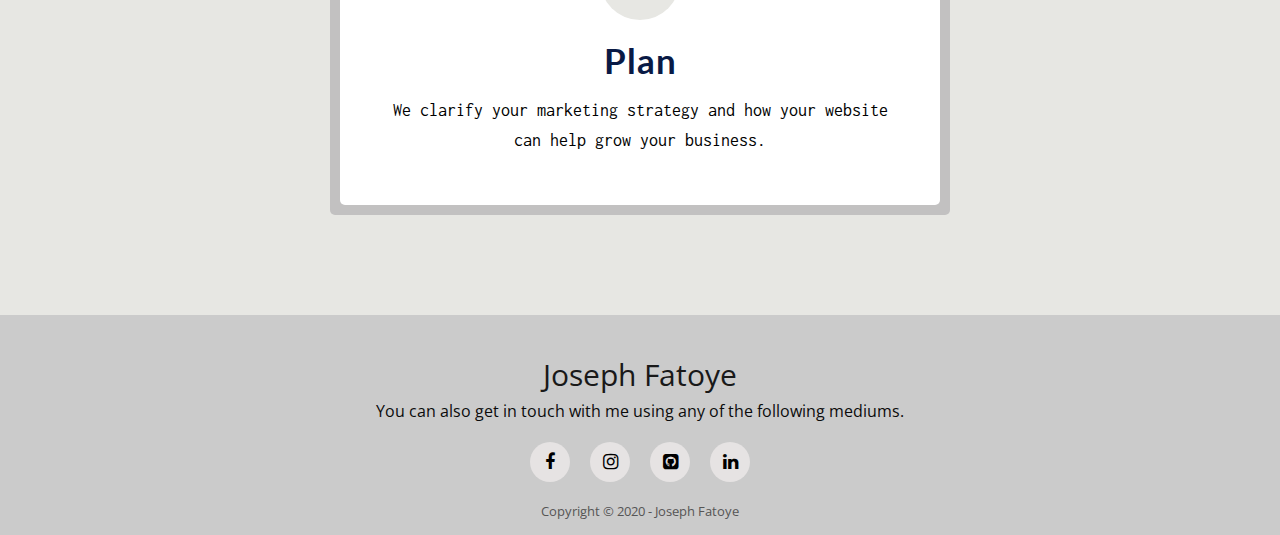
==== commit ff941e0a: "porfolio links, and book colors" ====
--- a/book.html
+++ b/book.html
@@ -29,7 +29,7 @@
             <!-- menu -->
             <ul id="nav-ul">
                 <li><a href="index.html">Home <i></i></a></li>
-                <li><a href="index.html#about">About <i></i></a></li>
+                <li><a href="portfolio.html">Portfolio <i></i></a></li>
                 <li><a href="index.html#get-in-touch">Contact <i></i></a></li>
                 <li><a href="team.html">Team <i></i></a></li>
             </ul>
@@ -44,7 +44,7 @@
              <!-- menu -->
              <ul>
                 <li><a href="index.html" class="active">Home</a></li>
-                <li><a href="#about">About</a></li>
+                <li><a href="portfolio.html">Portfolio</a></li>
                 <li><a href="#get-in-touch">Contact</a></li>
                 <li><a href="team.html">Team</a></li>
             </ul>
--- a/css/header-footer.css
+++ b/css/header-footer.css
@@ -35,7 +35,7 @@
 .headerPrime {
   position: fixed !important;
   top: 0px !important;
-  z-index: 500000000000000000000000000000000;
+  z-index: 5000000;
 }
 
 nav ul {
--- a/css/book.css
+++ b/css/book.css
@@ -555,7 +555,7 @@
 
 .mytabs .tab a:hover {
   box-shadow: none;
-  background-color: yellowgreen;
+  background-color: #c2c1c1;
 }
 
 .mytabs input[type="radio"]:checked + label + .tab {
--- a/css/onload.css
+++ b/css/onload.css
@@ -1,35 +1,35 @@
-    /* Hide scrollbar for Chrome, Safari and Opera */
+/* Hide scrollbar for Chrome, Safari and Opera */
 body *::-webkit-scrollbar {
-    display: none;
+  display: none;
 }
 
-body *{ 
+body * {
   /* Hide scrollbar for IE, Edge and Firefox */
-    -ms-overflow-style: none;  /* IE and Edge */
-    scrollbar-width: none;  /* Firefox */
+  -ms-overflow-style: none; /* IE and Edge */
+  scrollbar-width: none; /* Firefox */
 }
 
-.onload{
-    position: fixed;
-    z-index: 50000;
-    height: 100vh;
-    width: 100vw;
-    background: #3e3d3d;
-    font-family: 'Inconsolata', sans-serif;
-    display: flex;
-    align-items: center;
-    justify-content: center;
+.onload {
+  position: fixed;
+  z-index: 800000000000000000000000000000000;
+  height: 100vh;
+  width: 100vw;
+  background: #3e3d3d;
+  font-family: "Inconsolata", sans-serif;
+  display: flex;
+  align-items: center;
+  justify-content: center;
 }
-.onload p{
-    color: white;
-    text-align: center;
-    font-size: 50px;
-    font-weight: 700;
-    letter-spacing: 2px;
-    line-height: 80px;
+.onload p {
+  color: white;
+  text-align: center;
+  font-size: 50px;
+  font-weight: 700;
+  letter-spacing: 2px;
+  line-height: 80px;
 }
 
-.onload p span{
-    color: black;
-    font-weight: 900;
-}+.onload p span {
+  color: black;
+  font-weight: 900;
+}
